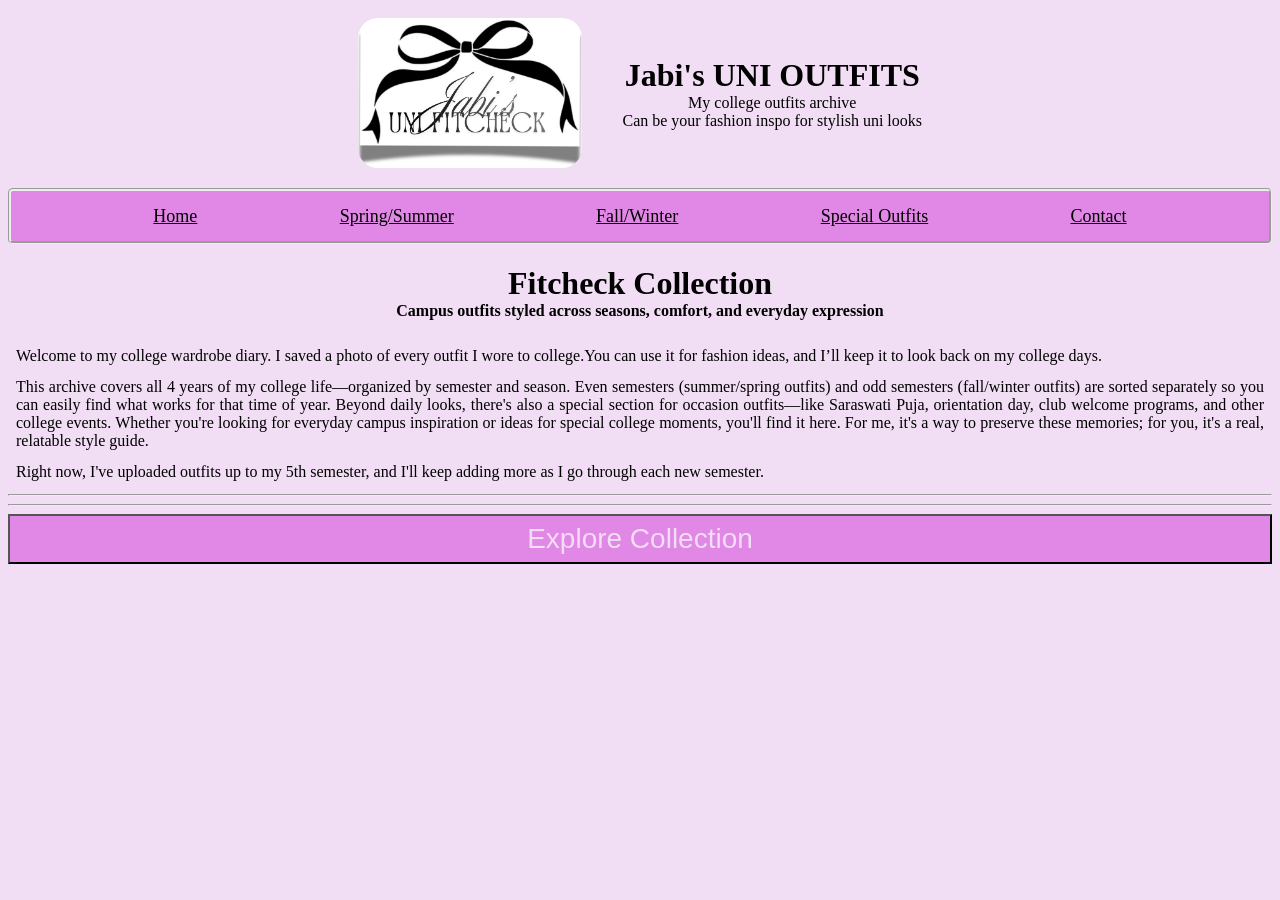
==== WebSerious/index.html @ 06eb589a "Fitcheck Project: added logo,heading,nav,hero" ====
<!DOCTYPE html>
<html lang="en">
<head>
    <meta charset="UTF-8">
    <meta name="viewport" content="width=device-width, initial-scale=1.0">
    <title>Uni Fit Check</title>
    <link rel="stylesheet" href="style.css">
</head>
<body>
    <header>
        <div id="heading">
            <img id="logo" src="items/logo.jpg">
            <div id="info">
                <h1>Jabi's UNI OUTFITS</h1>
                <p>My college outfits archive</p>
                <p>Can be your fashion inspo for stylish uni looks</p>
            </div>
        </div>
    </header>
    <nav id="navbar">
        <a href="">Home</a>
        <a href="">Spring/Summer</a>
        <a href="">Fall/Winter</a>
        <a href="">Special Outfits</a>
        <a href="">Contact</a>
    </nav>
    <hero>
        <div>
            <h1 class="heroheading">Fitcheck Collection</h1>
            <h4 class="heroheading">Campus outfits styled across seasons, comfort, and everyday expression</h4>
        </div>
        <p>Welcome to my college wardrobe diary. I saved a photo of every outfit I wore to college.You can use it for fashion ideas, and I’ll keep it to look back on my college days.</p> 
        <p>This archive covers all 4 years of my college life—organized by semester and season. Even semesters (summer/spring outfits) and odd semesters (fall/winter outfits) are sorted separately so you can easily find what works for that time of year. Beyond daily looks, there's also a special section for occasion outfits—like Saraswati Puja, orientation day, club welcome programs, and other college events. Whether you're looking for everyday campus inspiration or ideas for special college moments, you'll find it here. For me, it's a way to preserve these memories; for you, it's a real, relatable style guide.</p>
        <p>Right now, I've uploaded outfits up to my 5th semester, and I'll keep adding more as I go through each new semester.</p>
        <hr><hr>
        <button>Explore Collection</button>
    </hero>
</body>
</html>
---- WebSerious/style.css ----
body{
    background-color: rgb(241, 221, 244);
}
#logo{
    height: 150px;
    border-radius: 20px;
}
#heading{
    display: flex;
    flex-direction: row;
    justify-content: center;
    padding: 10px;
    gap:40px
}
#info{
    display: flex;
    flex-direction: column;
    align-items: center;
    justify-content: center;
}
#info h1,p{
    margin: 0;
}
#navbar{
    display:flex;
    justify-content: space-evenly;
    border-radius: 5px;
    border-style: groove;
    background-color: rgb(225, 135, 229);
    height: 50px;
    margin-top: 10px;
    align-items: center;
    font-family: Georgia, 'Times New Roman', Times, serif;
}
nav a{
    color: rgb(0, 0, 0);
    font-size: 18px;
}
hero div{
    text-align: center;
}
hero div h1{
    margin-bottom: 0;
}
hero div h4{
    margin-top: 0;
}
hero p{
    text-align: justify;
    font-family:Georgia, Times, 'Times New Roman', serif;
    padding: 5px;
    margin: 3px
}
hero button{
    height: 50px;
    width: 100%;
    font-size: 28px;
    font-family:'Franklin Gothic Medium', 'Arial Narrow', Arial, sans-serif, 'Lucida Sans Unicode', Geneva, Verdana, sans-serif;
    color: rgb(241, 221, 244) ;
    background-color:rgb(225, 135, 229) ;
}
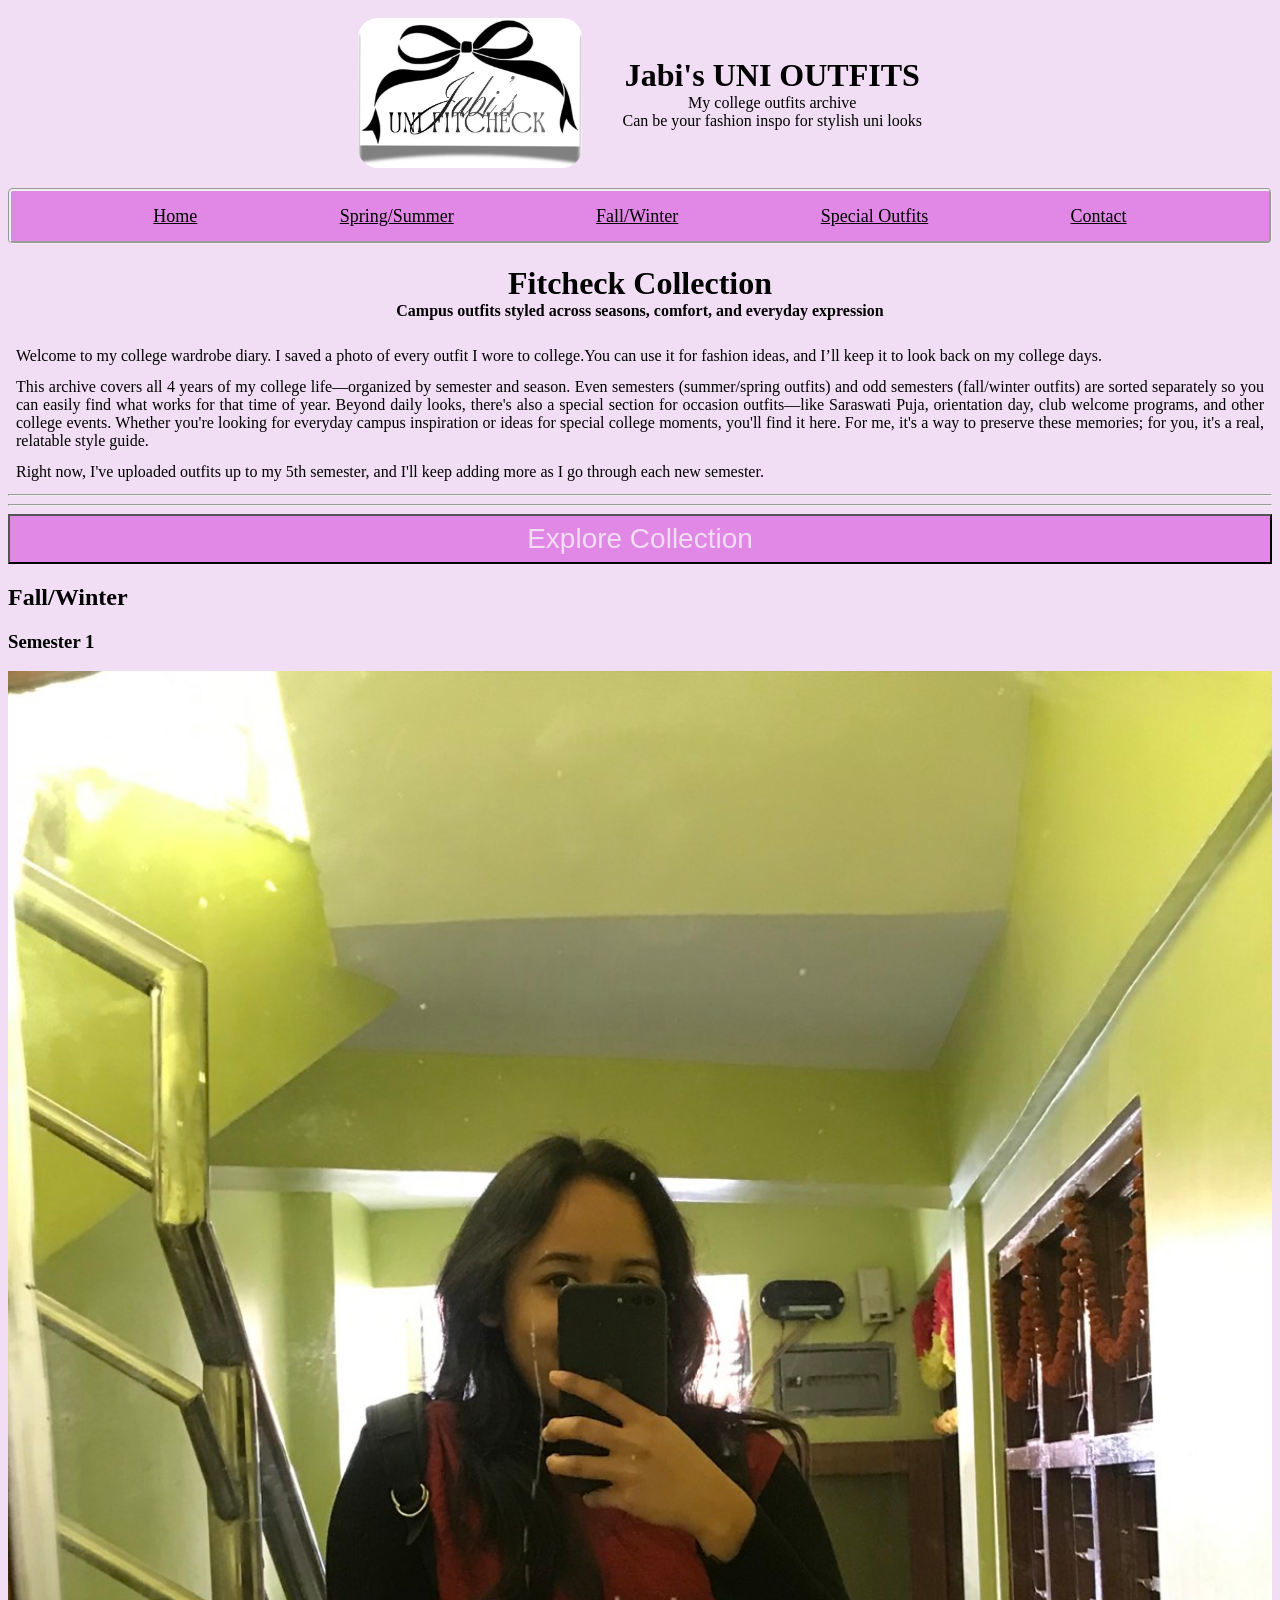
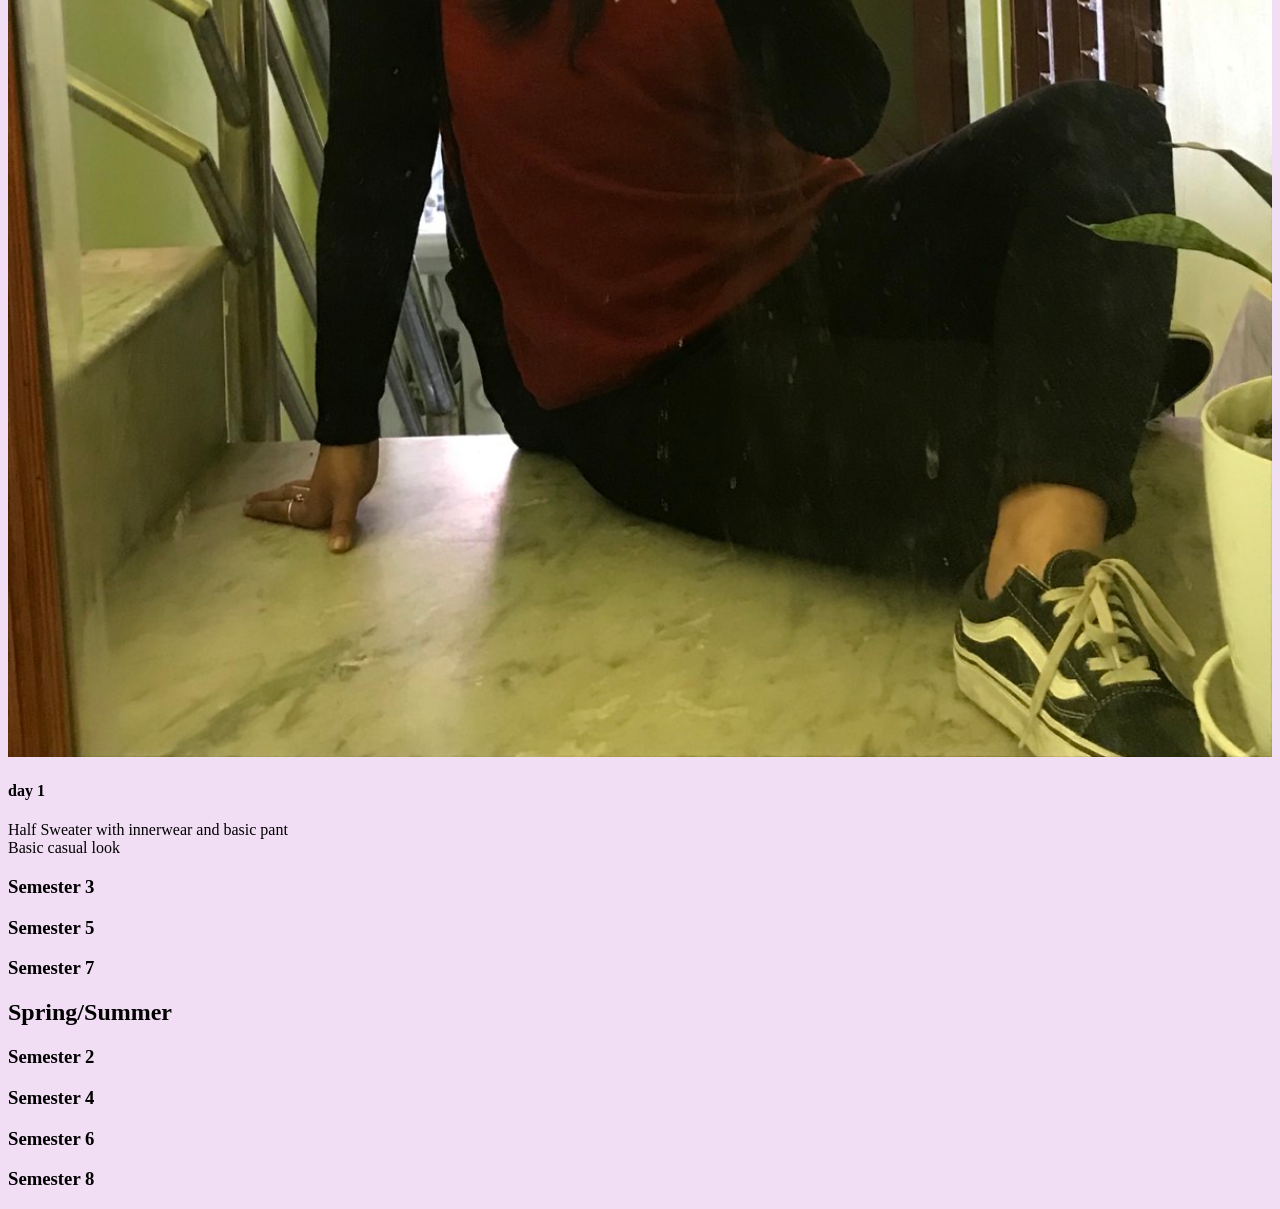
==== commit c82a8394: "added sections" ====
--- a/WebSerious/index.html
+++ b/WebSerious/index.html
@@ -18,11 +18,11 @@
         </div>
     </header>
     <nav id="navbar">
-        <a href="">Home</a>
-        <a href="">Spring/Summer</a>
-        <a href="">Fall/Winter</a>
-        <a href="">Special Outfits</a>
-        <a href="">Contact</a>
+        <a href="index.html">Home</a>
+        <a href="#summer">Spring/Summer</a>
+        <a href="#winter">Fall/Winter</a>
+        <a href="#special">Special Outfits</a>
+        <a href="#contact">Contact</a>
     </nav>
     <hero>
         <div>
@@ -35,5 +35,39 @@
         <hr><hr>
         <button>Explore Collection</button>
     </hero>
+    <h2 id="winter">Fall/Winter</h2>
+    <section id="sem1">
+        <h3>Semester 1</h3>
+        <div class="card">
+            <img src="items/sem1/day1.jpg" alt="Avatar" style="width:100%">
+            <div class="container">
+                <h4><b>day 1</b></h4> 
+                <p>Half Sweater with innerwear and basic pant</p> 
+                <p>Basic casual look</p> 
+            </div>
+        </div>
+    </section>
+    <section id="sem3">
+        <h3>Semester 3</h3>
+    </section>
+    <section id="sem5">
+        <h3>Semester 5</h3>
+    </section>
+    <section id="sem7">
+        <h3>Semester 7</h3>
+    </section>
+    <h2 id="summer">Spring/Summer</h2>
+    <section id="sem2">
+        <h3>Semester 2</h3>
+    </section>
+    <section id="sem4">
+        <h3>Semester 4</h3>
+    </section>
+    <section id="sem6">
+        <h3>Semester 6</h3>
+    </section>
+    <section id="sem8">
+        <h3>Semester 8</h3>
+    </section>
 </body>
 </html>
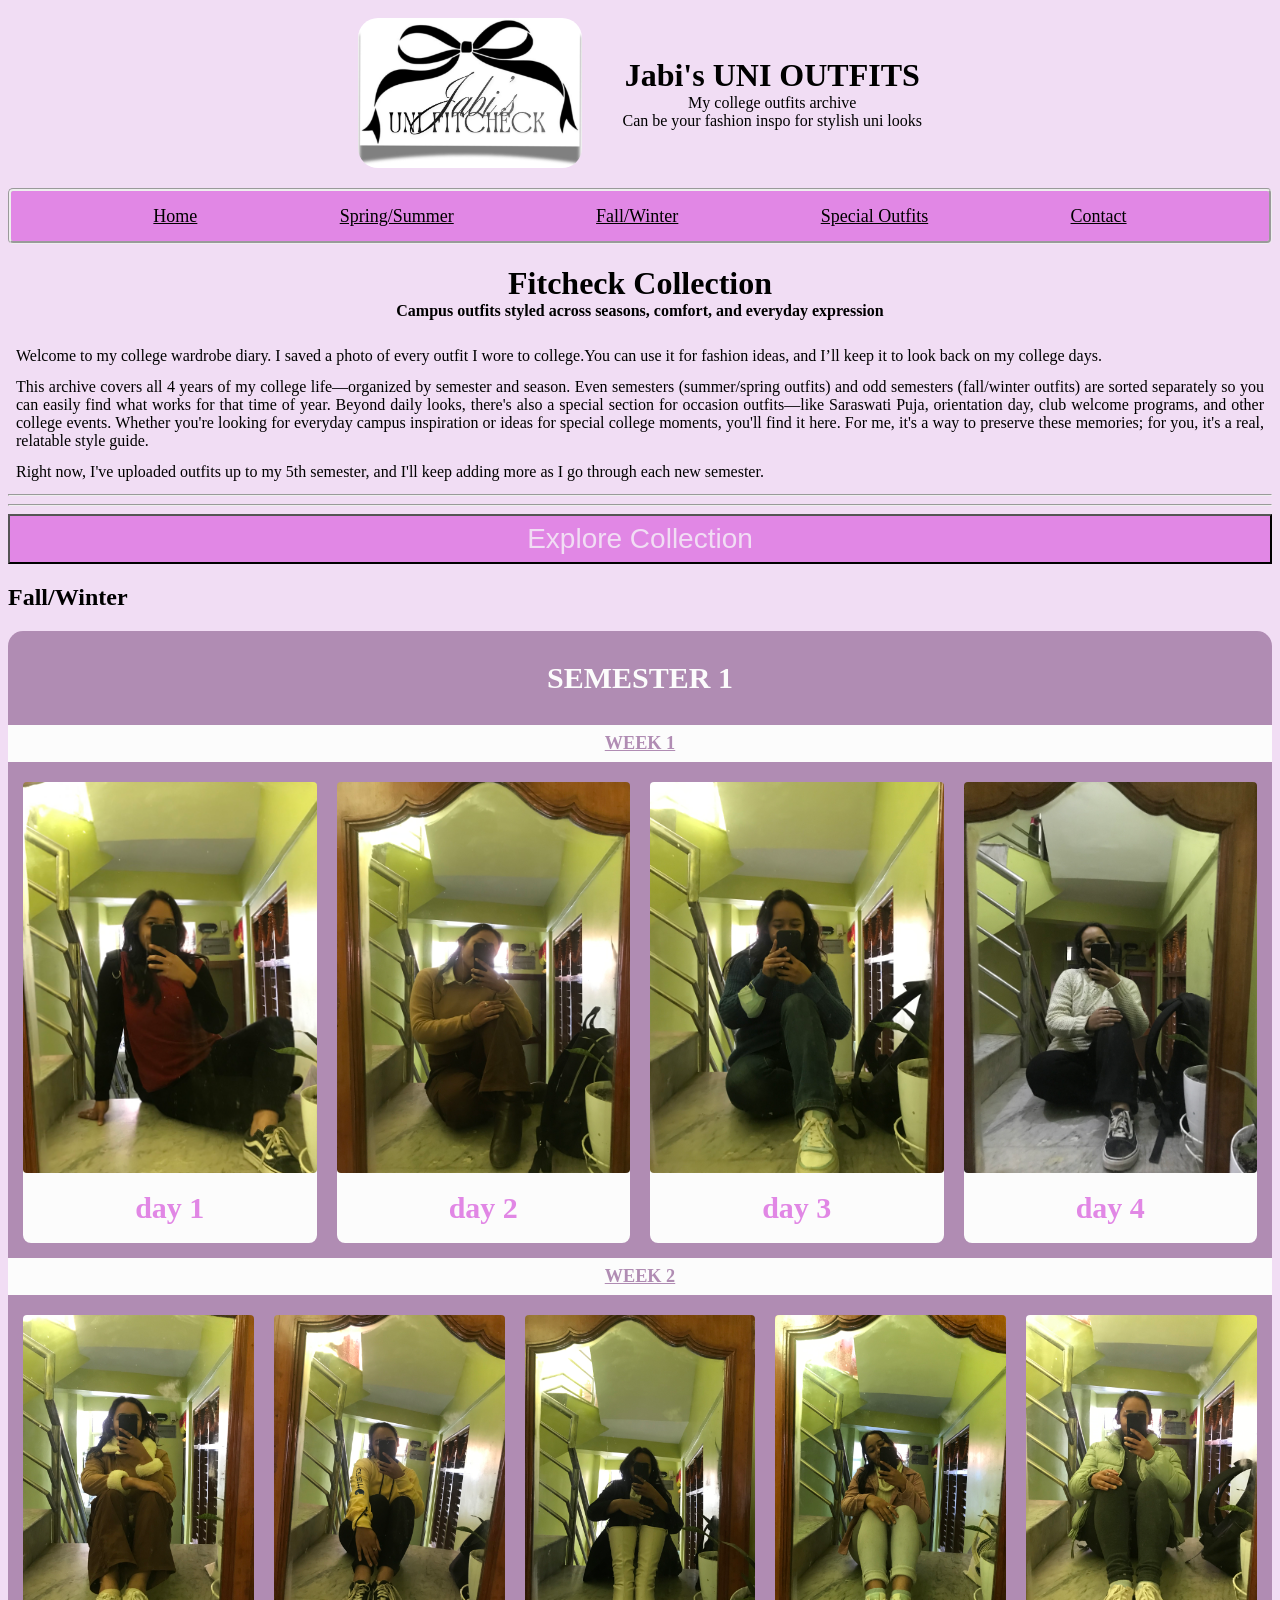
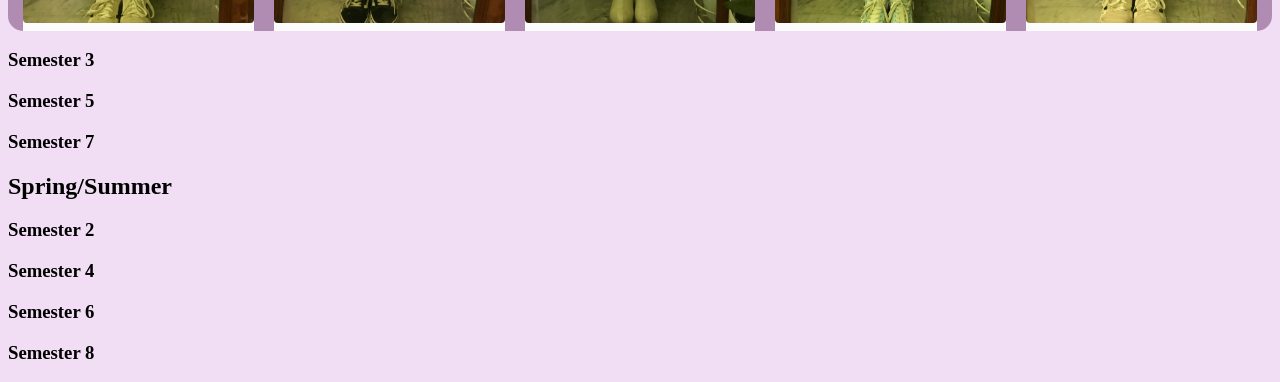
==== commit 9766b212: "layout for the outfit images and caption for first sem" ====
--- a/WebSerious/index.html
+++ b/WebSerious/index.html
@@ -36,14 +36,66 @@
         <button>Explore Collection</button>
     </hero>
     <h2 id="winter">Fall/Winter</h2>
-    <section id="sem1">
-        <h3>Semester 1</h3>
+    <section class="semblock">
+        <h3>SEMESTER 1</h3>
+        <div id="week"><h5 style="margin-bottom: 5px; margin-top: 5px;">WEEK 1</h5></div>
         <div class="card">
-            <img src="items/sem1/day1.jpg" alt="Avatar" style="width:100%">
-            <div class="container">
-                <h4><b>day 1</b></h4> 
-                <p>Half Sweater with innerwear and basic pant</p> 
-                <p>Basic casual look</p> 
+            <div class="day">
+                <img src="items/sem1/day1.jpg">
+                <div class="daydesc">
+                    <h4><b>day 1</b></h4> 
+                </div>
+            </div>
+            <div class="day">
+                <img src="items/sem1/day2.jpg">
+                <div class="daydesc">
+                    <h4><b>day 2</b></h4>  
+                </div>
+            </div>
+            <div class="day">
+                <img src="items/sem1/day3.jpg">
+                <div class="daydesc">
+                    <h4><b>day 3</b></h4>  
+                </div>
+            </div>
+            <div class="day">
+                <img src="items/sem1/day4.jpg">
+                <div class="daydesc">
+                    <h4><b>day 4</b></h4>  
+                </div>
+            </div>
+        </div>
+        <div id="week"><h5 style="margin-bottom: 5px; margin-top: 5px;">WEEK 2</h5></div>
+        <div class="card">
+            <div class="day">
+                <img src="items/sem1/day5.jpg">
+                <div class="daydesc">
+                    <h4><b>day 5</b></h4> 
+                </div>
+            </div>
+            <div class="day">
+                <img src="items/sem1/day6.jpg">
+                <div class="daydesc">
+                    <h4><b>day 6</b></h4>  
+                </div>
+            </div>
+            <div class="day">
+                <img src="items/sem1/day7.jpg">
+                <div class="daydesc">
+                    <h4><b>day 7</b></h4>  
+                </div>
+            </div>
+            <div class="day">
+                <img src="items/sem1/day8.jpg">
+                <div class="daydesc">
+                    <h4><b>day 8</b></h4>  
+                </div>
+            </div>
+            <div class="day">
+                <img src="items/sem1/day9.jpg">
+                <div class="daydesc">
+                    <h4><b>day 9</b></h4>  
+                </div>
             </div>
         </div>
     </section>
--- a/WebSerious/style.css
+++ b/WebSerious/style.css
@@ -58,4 +58,55 @@
     font-family:'Franklin Gothic Medium', 'Arial Narrow', Arial, sans-serif, 'Lucida Sans Unicode', Geneva, Verdana, sans-serif;
     color: rgb(241, 221, 244) ;
     background-color:rgb(225, 135, 229) ;
+}
+#week{
+    text-align: center;
+    background-color: rgb(252, 252, 252) ;
+    margin-bottom: 5px;
+    padding: 3px;
+    color: rgb(176, 140, 179);
+    font-size: 22px;
+    text-decoration: underline;
+}
+.card {
+    display: flex;
+    gap: 20px;
+    justify-content: space-between;
+    padding: 15px;
+}
+.day{
+    display: flex;
+    flex-direction: column;
+    background-color: rgb(252, 252, 252);
+    border-radius: 8px;
+    flex: 1;
+}
+.day img{
+    max-width: 100%;
+    max-height: auto;
+    border-radius: 4px;
+}
+.daydesc {
+  color: rgb(225, 135, 229);
+  border-radius: 10px;
+}
+.daydesc h4{
+    font-size: 30px;
+    margin-top: 18px;
+    margin-bottom: 18px;
+    text-align: center;
+}
+.semblock{
+    background-color: rgb(176, 140, 179);
+    border-radius: 15px;
+    display: flex;
+    flex-direction: column;
+    overflow-y: scroll;
+    max-height: 1000px;
+}
+.semblock h3{
+    font-size: 30px;
+    padding:0px;
+    text-align: center;
+    color: rgb(252, 252, 252)
 }
